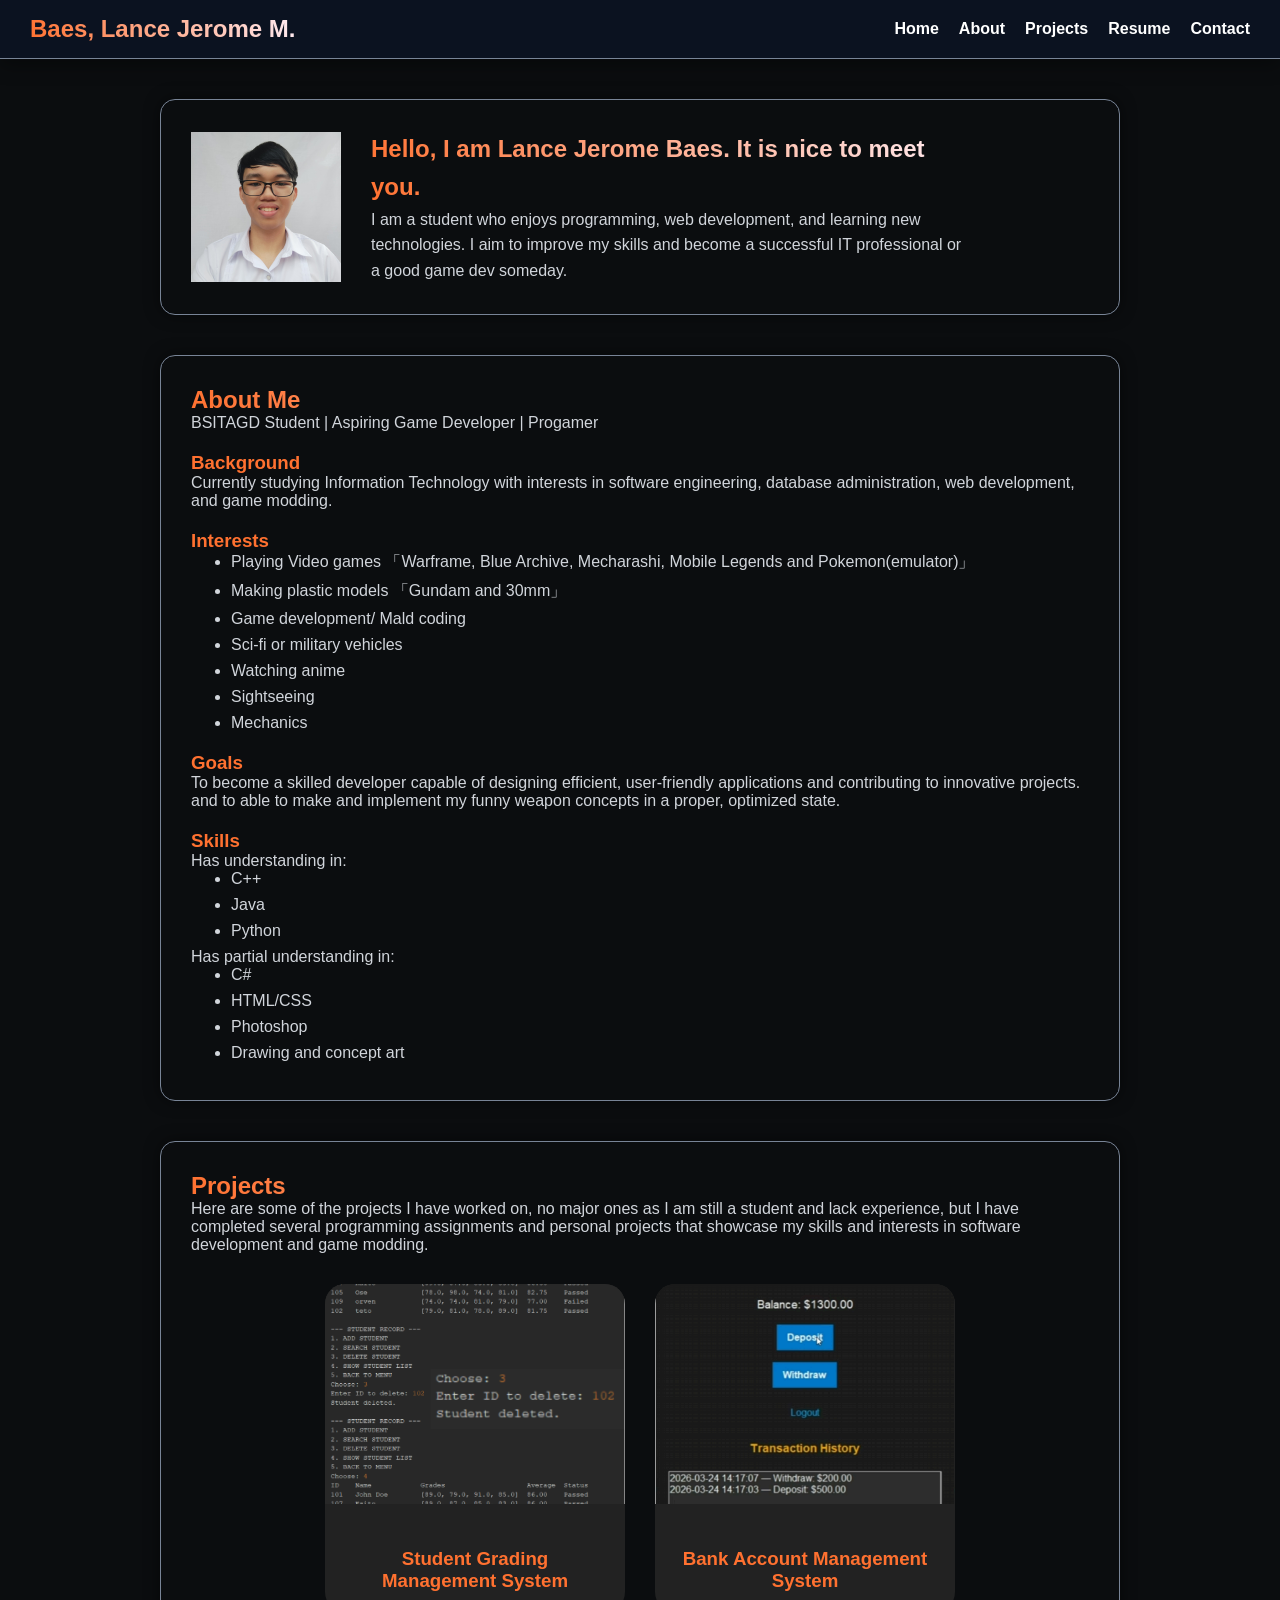
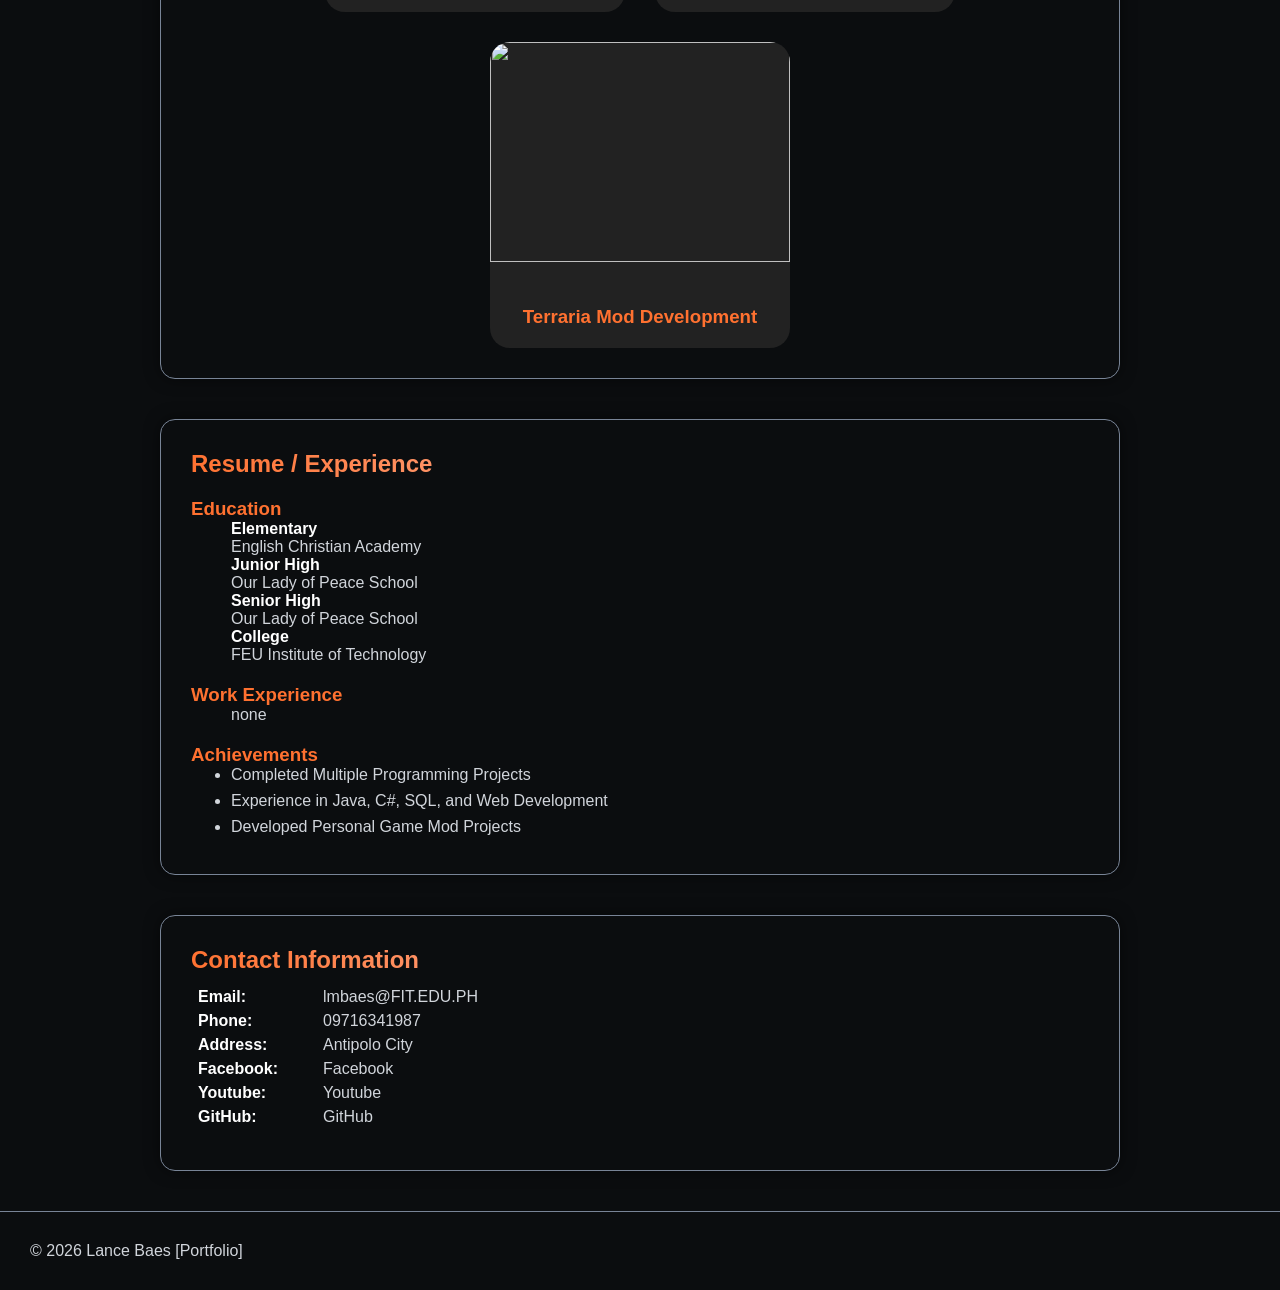
==== about.html @ 72c37a59 "Changes in the header nav thing" ====
<!DOCTYPE html>
<html lang="en">

<head>
    <meta charset="UTF-8">
    <meta name="viewport" content="width=device-width, initial-scale=1.0">
    <meta name="description" content="2023311585 IT0043L TC07 FINAL PROJECT ">
    <meta name="keyword" content="FEU TECH STUDENT">
    
    <title>BAES, LANCE JEROME M. | Portfolio</title>
    <link rel="stylesheet" href="style.css">
</head>

<body>

    <header>

        <div class="navbar">

            <div class="logo-section">

                <!--<img src="profile.png" alt="Profile Picture">-->

                <div>

                    <h2>
                        Baes, Lance Jerome M.   
                    </h2>

                </div>

            </div>

            <nav>

                <a href="index.html">Home</a>
                <a href="index.html#about">About</a>
                <a href="index.html#projects">Projects</a>
                <a href="index.html#resume">Resume</a>
                <a href="index.html#contact">Contact</a>

            </nav>

        </div>

    </header>

    <section id="home" class="card">

        <img src="images/ID.jpg" width="150" height="150" alt="Profile Picture">


        <div>
            <h2>Hello, I am Lance Jerome Baes. It is nice to meet you.</h2>


            <p>
                I am a student who enjoys programming, web development, and learning new technologies. I aim to improve
                my skills and become a successful IT professional or a good game dev someday.
            </p>
        </div>
    </section>

    <section id="about" class="card">
        <h2>About Me</h2>
                    <p>
                BSITAGD Student |
                Aspiring Game Developer |
                Progamer
            </p>

        <h3>Background</h3>

        <p>
            Currently studying Information Technology with interests in
            software engineering, database administration, web development,
            and game modding.
        </p>

        <h3>Interests</h3>

        <ul>
            <li>Playing Video games 「Warframe, Blue Archive, Mecharashi, Mobile Legends and Pokemon(emulator)」</li>
            <li>Making plastic models 「Gundam and 30mm」</li>
            <li>Game development/ Mald coding</li>
            <li>Sci-fi or military vehicles</li>
            <li>Watching anime</li>
            <li>Sightseeing</li>
            <li>Mechanics</li>

        </ul>

        <h3>Goals</h3>

        <p>
            To become a skilled developer capable of designing efficient,
            user-friendly applications and contributing to innovative projects.
            and to able to make and implement my funny weapon concepts in a proper, optimized state.
        </p>

        <h3>Skills</h3>

        <p>Has understanding in:</p>
        <ul>
            
            <li>C++</li>
            <li>Java</li>
            <li>Python</li>


        </ul>

        <p>Has partial understanding in:</p>
        <ul>
            <li>C#</li>
            <li>HTML/CSS</li>
            <li>Photoshop</li>
            <li>Drawing and concept art</li>


        </ul>


    </section>



    <section id="projects" class="card">

        <h2>Projects</h2>
        
        <p>
            Here are some of the projects I have worked on, no major ones as I am still a student and lack experience,
            but I have completed several programming assignments and personal projects that showcase my skills and
            interests in software development and game modding.
        </p>
        

        <div class="projects-grid">

            <div class="project-card" onclick="showProject(
             'Final Project in OBJECT-ORIENTED PROGRAMMING (CCS0023)',
             'grsys.png',
             d1
             )">

                <img src="images/grsys.PNG">

                <h3>
                    Student Grading Management System
                </h3>

            </div>


            <div class="project-card" onclick="showProject(
             'Final Project in INTEGRATIVE PROGRAMMING AND TECHNOLOGIES (IT0011)',
             'banksys.PNG',
             d2
             )">

                <img src="images/banksys.PNG">

                <h3>
                    Bank Account Management System
                </h3>

            </div>


            <div class="project-card" onclick="showProject(
             'Terraria Mod Development',
             'images/project3.png',
             d3
             )">

                <img src="images/project3.png">

                <h3>
                    Terraria Mod Development
                </h3>

            </div>

        </div>

    </section>


    <!-- Modal -->

    <div id="projectModal" class="modal">

        <div class="modal-content">

            <span class="close" onclick="closeModal()">

                &times;

            </span>

            <img id="modalImage">

            <h2 id="modalTitle"></h2>

            <p id="modalDescription"></p>

        </div>

    </div>

    </section>

    <section id="resume" class="card">

        <h2>Resume / Experience</h2>
        
        <h3>Education</h3>

        <div class="timeline">
            <ul>
            <div class="edu">
                <h4>Elementary</h4>
                <p>English Christian Academy</p>
            </div>

            <div class="edu">
                <h4>Junior High</h4>
                <p>Our Lady of Peace School</p>
            </div>

            <div class="edu">
                <h4>Senior High</h4>
                <p>Our Lady of Peace School</p>
            </div>

            <div class="edu">
                <h4>College</h4>
                <p>FEU Institute of Technology</p>
            </div>
        </ul>
        </div>

        <h3>Work Experience</h3>
        <ul><p>none</p></ul>
        
        <h3>Achievements</h3>

        <ul>
            <li>Completed Multiple Programming Projects</li>
            <li>Experience in Java, C#, SQL, and Web Development</li>
            <li>Developed Personal Game Mod Projects</li>
        </ul>

    </section>

    <section id="contact" class="card">

        <h2>Contact Information</h2>
        
        <table>

            <tr>
                <td>Email: </td>
                <td>lmbaes@FIT.EDU.PH</td>

            </tr>

            <tr>
                <td>Phone: </td>
                <td>09716341987</td>

            </tr>

            <tr>
                <td>Address: </td>
                <td>Antipolo City</td>

            </tr>

            <tr>
                <td>Facebook: </td>
                <td>
                    <a href="https://www.facebook.com/inactiveaccct/" target="_blank">
                        Facebook
                    </a>
                </td>

            </tr>

            <tr>
                <td>Youtube: </td>
                <td>
                    <a href="https://www.youtube.com/watch?v=dQw4w9WgXcQ" target="_blank">
                        Youtube
                    </a>
                </td>

            </tr>

            <tr>
                <td>GitHub: </td>
                <td>
                    <a href="https://github.com/202311585/" target="_blank">
                        GitHub
                    </a>
                </td>
            </tr>

        </table>

    </section>

    <footer>
        © 2026 Lance Baes [Portfolio]
    </footer>

    <script src="script.js"></script>

</body>

</html>
---- style.css ----
* {
    margin: 0;
    padding: 0;
    box-sizing: border-box;
    font-family: "Segoe UI", sans-serif;
}

/* BODY */

body {
    background: #0b0d0f;
    /* note to self: normal text color */
    color:#d1d5db;
}

/* HEADER */

header {

    background: #0b1220;

    position: sticky;
    top: 0;
    z-index: 1000;

    padding: 15px 30px;
    border-bottom: 1px solid #788496;
    box-shadow:
        0 5px 20px rgba(0, 0, 0, .4);

}

/* NAVBAR */

.navbar {

    display: flex;

    justify-content: space-between;
    align-items: left;

    flex-wrap: wrap;

}

/* LEFT SIDE */

.logo-section {

    display: flex;

    align-items: left;

    gap: 20px;

}

.logo-section img {

    width: 70px;
    height: 70px;

    border-radius: 50%;

    object-fit: cover;

}


.logo-section h2 {

  /*  color: white;*/

      /* Define the gradient colors and direction */
  background: linear-gradient(70deg,  rgb(255, 113, 48), #ffecf3);
  
  /* Clip the background to the text shape */
  background-clip: text;
  
  /* Make the text color transparent to reveal the gradient */
  color: transparent;

}

.logo-section p {

    color: #cbd5e1;

    margin-top: 5px;

}

/* NAVIGATION */

nav {

    display: flex;

    justify-content: left;
    align-items: center;

    gap: 20px;

    flex-wrap: nowrap;

}

nav a {

    color: white;

    text-decoration: none;

    font-weight: bold;

    transition: .3s;

    white-space: nowrap;

}

nav a:hover {

    /*color:#21ff85;*/
    color:
        rgb(255, 113, 48);

}

/* HERO */

#home{

    display:flex;

    align-items:center;

    gap:30px;

    flex-wrap:wrap;

}

#home div{

    max-width:600px;

}

#home h2,
#home p{

    line-height:1.6;

}

.gradient {

    background:
        linear-gradient(to left,
            #1d5dff,
            #21ff85);

    text-align: center;

    color: white;

    padding: 45px 20px;

}

.gradient h1 {

    font-size: 3rem;

}

/* TITLES */

h2 {

    /*color:
        rgb(255, 113, 48);
    /*border-bottom:  1px solid #788496;*/

          /* Define the gradient colors and direction */
  background: linear-gradient(70deg, rgb(255, 113, 48), #ffecf3);
  
  /* Clip the background to the text shape */
  background-clip: text;
  
  /* Make the text color transparent to reveal the gradient */
  color: transparent;

}

h3 {

    color: rgb(255, 113, 48);
    
    margin-top:20px;
}


h4 {

    color: white;

}

a {

    color: #d1d5db;
    text-decoration:none;
    transition:.3s;

}

a:hover{

    /*color:#21ff85;*/
    color:
        rgb(255, 113, 48);

}

/* CARDS */

.card {

    width: 75%;

    margin: 40px auto;

    padding: 30px;

    /*background: #1f2937;*/

    border: 1px solid #788496;

    border-radius: 15px;

    box-shadow:
        0 0 15px rgba(0, 0, 0, .5);

}

ul{
    padding-left:40px;
}

li{
    margin-bottom:8px;
}

/* PROFILE */

.profile {

    width: 180px;

    border-radius: 50%;

    display: block;

    margin: auto;

}



/* CONTACT */

#contact table {

    border-spacing: 5px 2px;
    /*border-top: 1px solid #788496;*/
    margin: 10px 0;

}

#contact td {

    padding: 2px;

}

/*td, th{
                
    border-bottom: 1px solid #788496;
           
        }*/

#contact td:first-child {

    width: 120px;

    color: white;

    font-weight: bold;

}

/* SOCIALS */

.socials a {

    color: white;

    margin-right: 20px;

    text-decoration: none;

}

/* FOOTER */

footer {

    text-align: left;
    border-top: 1px solid #788496;
    padding: 30px;

}

/* PROJECTS */

.projects-grid {

    display: flex;

    flex-wrap: wrap;

    justify-content: center;

    gap: 30px;

    margin-top: 30px;

}

.project-card {

    width: 300px;

    background: #222;

    border-radius: 20px;

    overflow: hidden;

    cursor: pointer;

    transition: .3s;

}

.project-card:hover {

    transform:
        translateY(-10px);

    box-shadow:
        0 0 5px rgb(255, 113, 48);

}

.project-card img {

    width: 100%;

    height: 220px;

    object-fit: cover;

}

.project-card h3 {

    text-align: center;

    padding: 20px;

}

/* MODAL */

.modal {

    display: none;

    position: fixed;

    inset: 0;

    background:
        rgba(26, 36, 61, 0.5);

    z-index: 999;

}

.modal-content {

    width: 70%;

    max-width: 800px;

    max-height: 80vh;

    overflow-y: auto;

    margin: 70px auto;

    background: #222;

    padding: 30px;

    border-radius: 25px;

    position: relative;

    animation: popup .3s;

}

.modal-content img {

    display: block;

    width: 70%;

    max-height: 300px;

    object-fit: contain;

    margin: 0 auto 25px auto;

    border-radius: 15px;

}

#modalDescription {

    white-space: pre-line;

}

/* CLOSE BUTTON */

.close {

    position: absolute;

    right: 20px;

    top: 10px;

    font-size: 40px;

    cursor: pointer;

}

/* ANIMATION */

@keyframes popup {

    from {

        opacity: 0;

        transform:
            scale(.8);

    }

    to {

        opacity: 1;

        transform:
            scale(1);

    }

}

/* RESPONSIVE */

@media(max-width:768px) {

    .navbar {

        flex-direction: column;

        gap: 20px;

    }

    nav {

        gap: 12px;

        overflow-x: auto;

    }

    nav a {

        font-size: 14px;

    }

    .modal-content {

        width: 90%;

    }

    .modal-content img {

        width: 100%;

    }

}
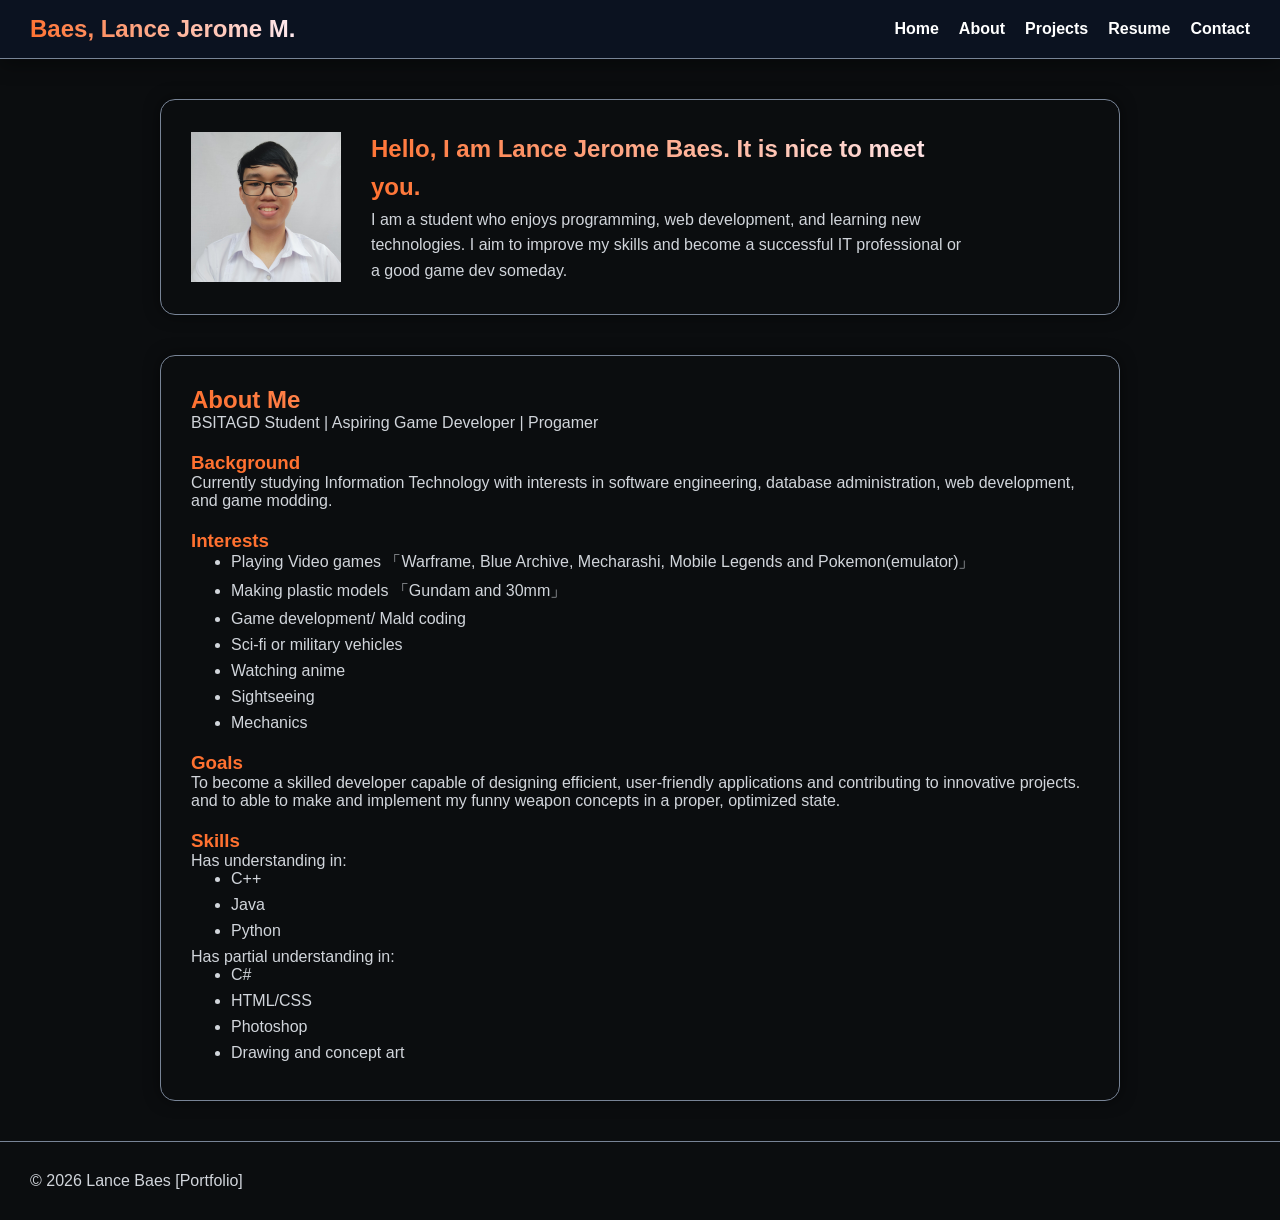
==== commit 20cf3a0a: "Updated about page" ====
--- a/about.html
+++ b/about.html
@@ -123,194 +123,6 @@
 
     </section>
 
-
-
-    <section id="projects" class="card">
-
-        <h2>Projects</h2>
-        
-        <p>
-            Here are some of the projects I have worked on, no major ones as I am still a student and lack experience,
-            but I have completed several programming assignments and personal projects that showcase my skills and
-            interests in software development and game modding.
-        </p>
-        
-
-        <div class="projects-grid">
-
-            <div class="project-card" onclick="showProject(
-             'Final Project in OBJECT-ORIENTED PROGRAMMING (CCS0023)',
-             'grsys.png',
-             d1
-             )">
-
-                <img src="images/grsys.PNG">
-
-                <h3>
-                    Student Grading Management System
-                </h3>
-
-            </div>
-
-
-            <div class="project-card" onclick="showProject(
-             'Final Project in INTEGRATIVE PROGRAMMING AND TECHNOLOGIES (IT0011)',
-             'banksys.PNG',
-             d2
-             )">
-
-                <img src="images/banksys.PNG">
-
-                <h3>
-                    Bank Account Management System
-                </h3>
-
-            </div>
-
-
-            <div class="project-card" onclick="showProject(
-             'Terraria Mod Development',
-             'images/project3.png',
-             d3
-             )">
-
-                <img src="images/project3.png">
-
-                <h3>
-                    Terraria Mod Development
-                </h3>
-
-            </div>
-
-        </div>
-
-    </section>
-
-
-    <!-- Modal -->
-
-    <div id="projectModal" class="modal">
-
-        <div class="modal-content">
-
-            <span class="close" onclick="closeModal()">
-
-                &times;
-
-            </span>
-
-            <img id="modalImage">
-
-            <h2 id="modalTitle"></h2>
-
-            <p id="modalDescription"></p>
-
-        </div>
-
-    </div>
-
-    </section>
-
-    <section id="resume" class="card">
-
-        <h2>Resume / Experience</h2>
-        
-        <h3>Education</h3>
-
-        <div class="timeline">
-            <ul>
-            <div class="edu">
-                <h4>Elementary</h4>
-                <p>English Christian Academy</p>
-            </div>
-
-            <div class="edu">
-                <h4>Junior High</h4>
-                <p>Our Lady of Peace School</p>
-            </div>
-
-            <div class="edu">
-                <h4>Senior High</h4>
-                <p>Our Lady of Peace School</p>
-            </div>
-
-            <div class="edu">
-                <h4>College</h4>
-                <p>FEU Institute of Technology</p>
-            </div>
-        </ul>
-        </div>
-
-        <h3>Work Experience</h3>
-        <ul><p>none</p></ul>
-        
-        <h3>Achievements</h3>
-
-        <ul>
-            <li>Completed Multiple Programming Projects</li>
-            <li>Experience in Java, C#, SQL, and Web Development</li>
-            <li>Developed Personal Game Mod Projects</li>
-        </ul>
-
-    </section>
-
-    <section id="contact" class="card">
-
-        <h2>Contact Information</h2>
-        
-        <table>
-
-            <tr>
-                <td>Email: </td>
-                <td>lmbaes@FIT.EDU.PH</td>
-
-            </tr>
-
-            <tr>
-                <td>Phone: </td>
-                <td>09716341987</td>
-
-            </tr>
-
-            <tr>
-                <td>Address: </td>
-                <td>Antipolo City</td>
-
-            </tr>
-
-            <tr>
-                <td>Facebook: </td>
-                <td>
-                    <a href="https://www.facebook.com/inactiveaccct/" target="_blank">
-                        Facebook
-                    </a>
-                </td>
-
-            </tr>
-
-            <tr>
-                <td>Youtube: </td>
-                <td>
-                    <a href="https://www.youtube.com/watch?v=dQw4w9WgXcQ" target="_blank">
-                        Youtube
-                    </a>
-                </td>
-
-            </tr>
-
-            <tr>
-                <td>GitHub: </td>
-                <td>
-                    <a href="https://github.com/202311585/" target="_blank">
-                        GitHub
-                    </a>
-                </td>
-            </tr>
-
-        </table>
-
-    </section>
-
     <footer>
         © 2026 Lance Baes [Portfolio]
     </footer>
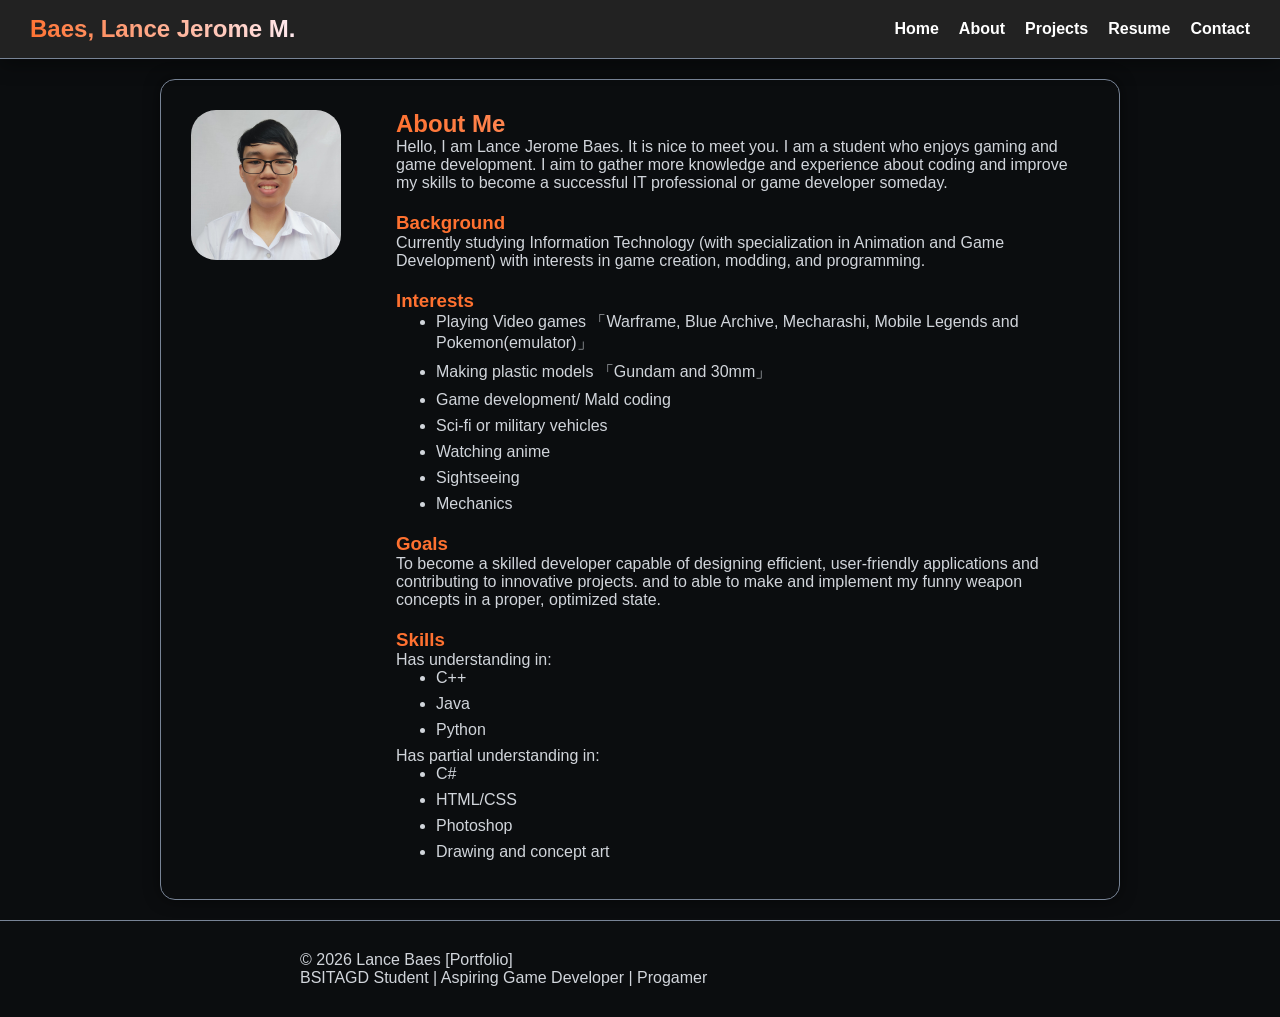
==== commit f5c8c33f: "spam" ====
--- a/about.html
+++ b/about.html
@@ -45,39 +45,41 @@
 
     </header>
 
-    <section id="home" class="card">
-
-        <img src="images/ID.jpg" width="150" height="150" alt="Profile Picture">
+<section id="about" class="card">
 
 
-        <div>
-            <h2>Hello, I am Lance Jerome Baes. It is nice to meet you.</h2>
+   
+
+    <div class="about-container">
+
+    <img src="images/ID.jpg" width="150" height="150" alt="Profile Picture">
+
+    <div class="about-content">
+         <h2>About Me</h2>
+
+    <p>
+        Hello, I am Lance Jerome Baes. It is nice to meet you.
+        I am a student who enjoys gaming and game development.
+        I aim to gather more knowledge and experience about coding
+        and improve my skills to become a successful IT professional
+        or game developer someday.
+    </p>
+
+    
+
+    <h3>Background</h3>
+
+    <p>
+        Currently studying Information Technology
+        (with specialization in Animation and Game Development)
+        with interests in game creation, modding,
+        and programming.
+    </p>
 
 
-            <p>
-                I am a student who enjoys programming, web development, and learning new technologies. I aim to improve
-                my skills and become a successful IT professional or a good game dev someday.
-            </p>
-        </div>
-    </section>
+    <!--<div style="clear:both;"></div>-->
 
-    <section id="about" class="card">
-        <h2>About Me</h2>
-                    <p>
-                BSITAGD Student |
-                Aspiring Game Developer |
-                Progamer
-            </p>
-
-        <h3>Background</h3>
-
-        <p>
-            Currently studying Information Technology with interests in
-            software engineering, database administration, web development,
-            and game modding.
-        </p>
-
-        <h3>Interests</h3>
+    <h3>Interests</h3>
 
         <ul>
             <li>Playing Video games 「Warframe, Blue Archive, Mecharashi, Mobile Legends and Pokemon(emulator)」</li>
@@ -119,12 +121,19 @@
 
 
         </ul>
+        </div>
 
+    </div>
 
     </section>
 
     <footer>
         © 2026 Lance Baes [Portfolio]
+                                     <p>
+                BSITAGD Student |
+                Aspiring Game Developer |
+                Progamer
+            </p>
     </footer>
 
     <script src="script.js"></script>
--- a/style.css
+++ b/style.css
@@ -11,13 +11,19 @@
     background: #0b0d0f;
     /* note to self: normal text color */
     color:#d1d5db;
+
+    min-height:100vh;
+
+    display:flex;
+
+    flex-direction:column;
 }
 
 /* HEADER */
 
 header {
 
-    background: #0b1220;
+    background: #222;
 
     position: sticky;
     top: 0;
@@ -43,7 +49,6 @@
 
 }
 
-/* LEFT SIDE */
 
 .logo-section {
 
@@ -127,7 +132,7 @@
 
 }
 
-/* HERO */
+
 
 #home{
 
@@ -154,28 +159,9 @@
 
 }
 
-.gradient {
-
-    background:
-        linear-gradient(to left,
-            #1d5dff,
-            #21ff85);
-
-    text-align: center;
-
-    color: white;
-
-    padding: 45px 20px;
-
-}
-
-.gradient h1 {
-
-    font-size: 3rem;
-
-}
-
-/* TITLES */
+
+
+/* ctrlf for header */
 
 h2 {
 
@@ -224,13 +210,12 @@
 
 }
 
-/* CARDS */
 
 .card {
 
     width: 75%;
 
-    margin: 40px auto;
+    margin: 20px auto;
 
     padding: 30px;
 
@@ -253,7 +238,6 @@
     margin-bottom:8px;
 }
 
-/* PROFILE */
 
 .profile {
 
@@ -267,21 +251,61 @@
 
 }
 
-
-
-/* CONTACT */
+#about {
+    display:flex;
+
+    gap:30px;
+
+    align-items:flex-start;
+}
+
+
+
+.about-container{
+
+    display:flex;
+
+    align-items:flex-start;
+
+    gap:30px;
+
+}
+
+.about-content{
+
+    flex:1;
+
+}
+
+#about img{
+
+    /*float:left;*/
+
+    margin-right:25px;
+
+    margin-bottom:15px;
+
+    border-radius: 25px;
+
+    /*border-radius:50%;*/
+
+    flex-shrink:0;
+
+}
+
 
 #contact table {
 
     border-spacing: 5px 2px;
-    /*border-top: 1px solid #788496;*/
+    border-top: 1px solid #788496;
     margin: 10px 0;
+     border-collapse:collapse;
 
 }
 
 #contact td {
-
-    padding: 2px;
+    border-bottom: 1px solid #788496;
+    padding: 8px;
 
 }
 
@@ -301,8 +325,6 @@
 
 }
 
-/* SOCIALS */
-
 .socials a {
 
     color: white;
@@ -312,18 +334,18 @@
     text-decoration: none;
 
 }
-
-/* FOOTER */
 
 footer {
 
     text-align: left;
     border-top: 1px solid #788496;
     padding: 30px;
-
-}
-
-/* PROJECTS */
+    padding-left: 300px;
+    margin-top:auto;
+
+}
+
+/* ctrlf for PROJECTS */
 
 .projects-grid {
 
@@ -383,7 +405,6 @@
 
 }
 
-/* MODAL */
 
 .modal {
 
@@ -439,6 +460,19 @@
     border-radius: 15px;
 
 }
+.modal-gif{
+
+    width:100%;
+
+    max-width:700px;
+
+    display:block;
+
+    margin:20px auto;
+
+    border-radius:15px;
+
+}
 
 #modalDescription {
 
@@ -446,7 +480,6 @@
 
 }
 
-/* CLOSE BUTTON */
 
 .close {
 
@@ -486,7 +519,6 @@
 
 }
 
-/* RESPONSIVE */
 
 @media(max-width:768px) {
 
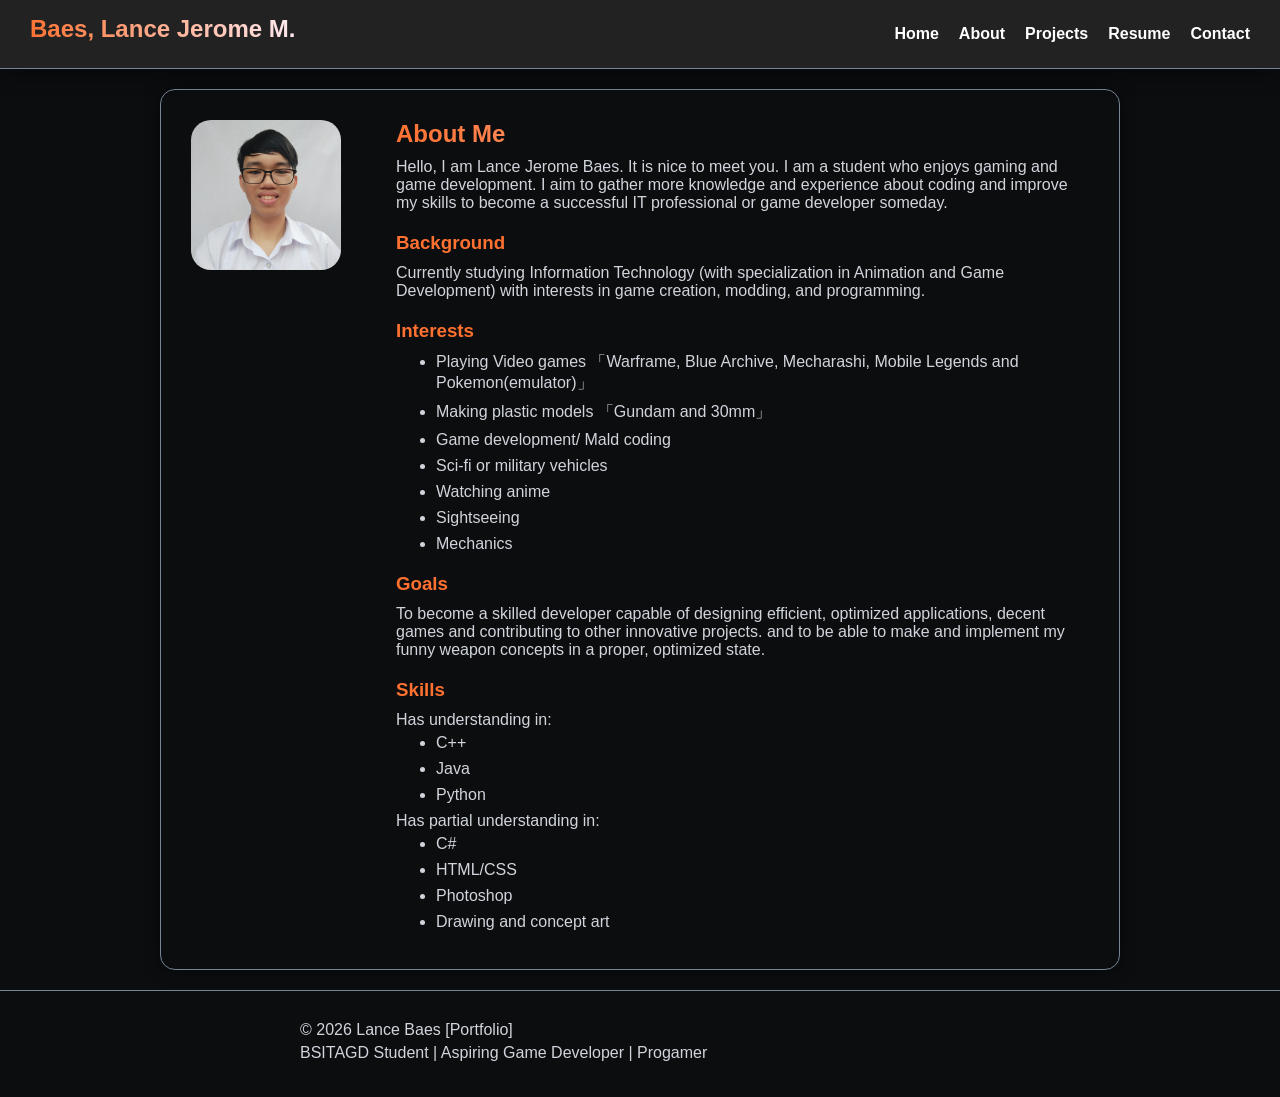
==== commit 59a72d6f: "margin skill issue adjustment" ====
--- a/about.html
+++ b/about.html
@@ -96,8 +96,8 @@
 
         <p>
             To become a skilled developer capable of designing efficient,
-            user-friendly applications and contributing to innovative projects.
-            and to able to make and implement my funny weapon concepts in a proper, optimized state.
+            optimized applications, decent games and contributing to other innovative projects.
+            and to be able to make and implement my funny weapon concepts in a proper, optimized state.
         </p>
 
         <h3>Skills</h3>
--- a/style.css
+++ b/style.css
@@ -2,10 +2,10 @@
     margin: 0;
     padding: 0;
     box-sizing: border-box;
-    font-family: "Segoe UI", sans-serif;
-}
-
-/* BODY */
+    font-family: "Inter", sans-serif;
+}
+
+
 
 body {
     background: #0b0d0f;
@@ -19,7 +19,7 @@
     flex-direction:column;
 }
 
-/* HEADER */
+
 
 header {
 
@@ -36,7 +36,7 @@
 
 }
 
-/* NAVBAR */
+
 
 .navbar {
 
@@ -60,16 +60,6 @@
 
 }
 
-.logo-section img {
-
-    width: 70px;
-    height: 70px;
-
-    border-radius: 50%;
-
-    object-fit: cover;
-
-}
 
 
 .logo-section h2 {
@@ -152,19 +142,11 @@
 
 }
 
-#home h2,
-#home p{
-
-    line-height:1.6;
-
-}
-
-
 
 /* ctrlf for header */
 
 h2 {
-
+     margin:0 0 10px 0;
     /*color:
         rgb(255, 113, 48);
     /*border-bottom:  1px solid #788496;*/
@@ -185,12 +167,18 @@
     color: rgb(255, 113, 48);
     
     margin-top:20px;
+    margin-bottom:10px;
 }
 
 
 h4 {
 
     color: white;
+
+}
+p{
+
+    margin: 5px 0;
 
 }
 
@@ -251,24 +239,15 @@
 
 }
 
-#about {
+
+.about-container{
+
     display:flex;
 
+    align-items:flex-start;
+
     gap:30px;
 
-    align-items:flex-start;
-}
-
-
-
-.about-container{
-
-    display:flex;
-
-    align-items:flex-start;
-
-    gap:30px;
-
 }
 
 .about-content{
@@ -285,7 +264,7 @@
 
     margin-bottom:15px;
 
-    border-radius: 25px;
+    border-radius:20px;
 
     /*border-radius:50%;*/
 
@@ -296,10 +275,10 @@
 
 #contact table {
 
-    border-spacing: 5px 2px;
+
     border-top: 1px solid #788496;
     margin: 10px 0;
-     border-collapse:collapse;
+    border-collapse:collapse;
 
 }
 
@@ -345,6 +324,8 @@
 
 }
 
+
+
 /* ctrlf for PROJECTS */
 
 .projects-grid {
@@ -474,11 +455,6 @@
 
 }
 
-#modalDescription {
-
-    white-space: pre-line;
-
-}
 
 
 .close {
@@ -556,4 +532,27 @@
 
     }
 
+
+    .about-container{
+
+        flex-direction:column;
+
+        align-items:flex-start;
+
+    }
+
+    #about img{
+
+        margin:0 0 20px 0;
+
+    }
+    
+    footer{
+
+        padding-left:50px;
+
+    }
+
+
+
 }
